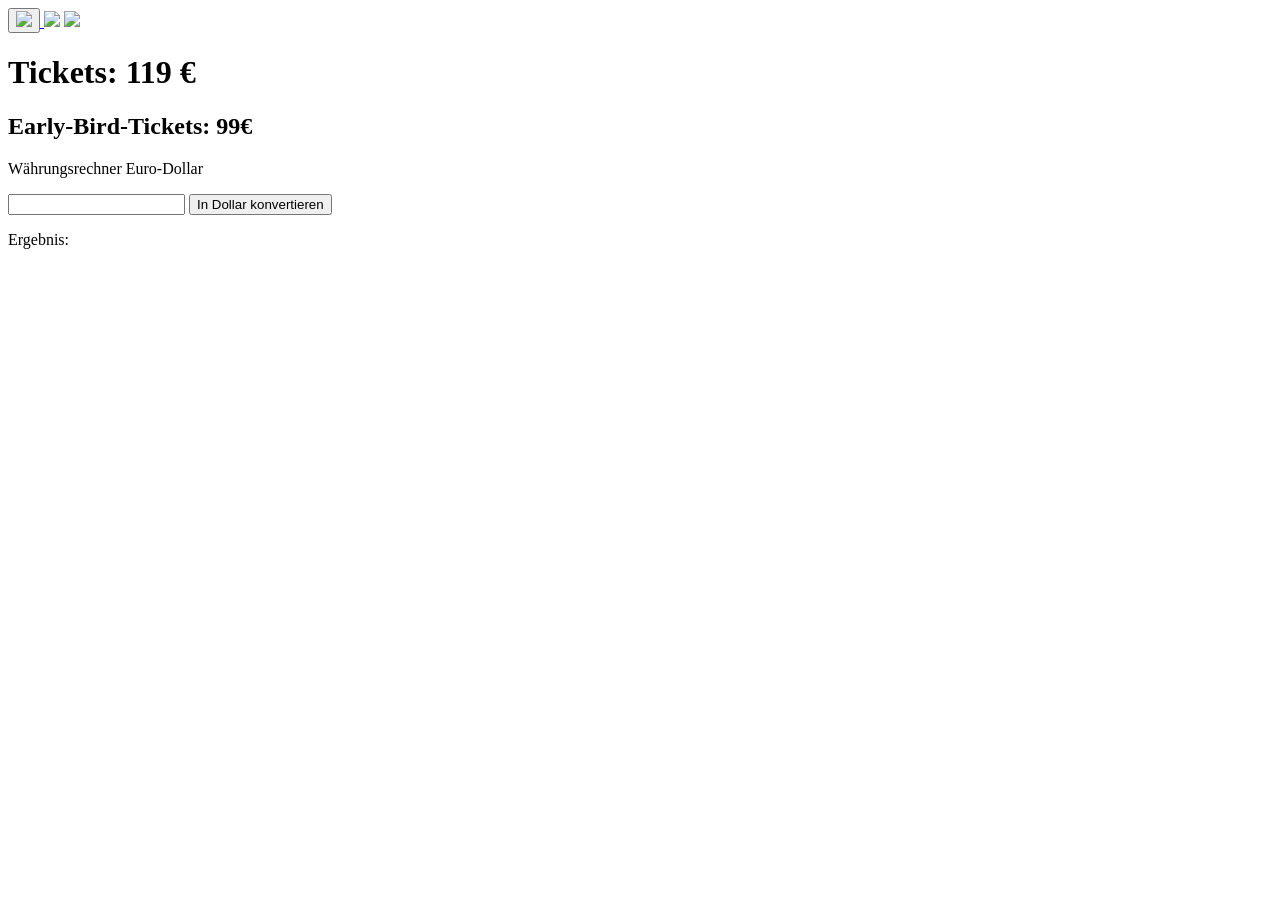
==== index2.html @ 8ade8029 "Copypaste1" ====
<!DOCTYPE html>
<html lang="en">
  <head>
    <title>Gamiversum - Tickets</title>
    <meta name="description" content="Tauch ein in spannende, neue Gaming-Welten und teile deine Begeisterung mit anderen Gleichgesinnten live vor Ort. Tauche ein in spannende, neue Gaming-Welten! Erlebe mitreißende Geschichten, atemberaubende Designs, faszinierende Kreaturen und Avatare, die euch ganz neue Horizonte eröffnen!">
    <link rel="stylesheet" href="main2.css">
    <script>
      console.log('script has been read')

      function convertToDollar() {
        const priceEuro = document.getElementById('euro').value

        const priceDollar = priceEuro * 1.0867

        document.getElementById('Dollar').innerText = priceDollar
      }

    </script>
  </head>

  <body>
    <div class="tickets-bilder">
      <a href="http://127.0.0.1:5500/index.html">
      <button class="return">
        <img class="logo1" src="./Image/gc-doodle-3-1692741957624.png">
      </button>
      </a>
      <img class="ticketbild" src="./Image/Gamescom-Tickets-1024x576-5933ce6e0627509f-1024x576-1358777952.jpg">
      <img class="ticketsmeme" src="./Image/giphy-1645329896.gif">
    </div>
    <div class="alltext">
      <h1>Tickets:     119 €</h1>
      <h2>Early-Bird-Tickets:      99€</h2>
      <p>Währungsrechner Euro-Dollar</p>
      <input id="euro" type="number">
      <button type="button" onclick="convertToDollar()">In Dollar konvertieren</button>
      <p>Ergebnis:</p>
      <div id="Dollar"></div>
    </div>
  </body>
</html>
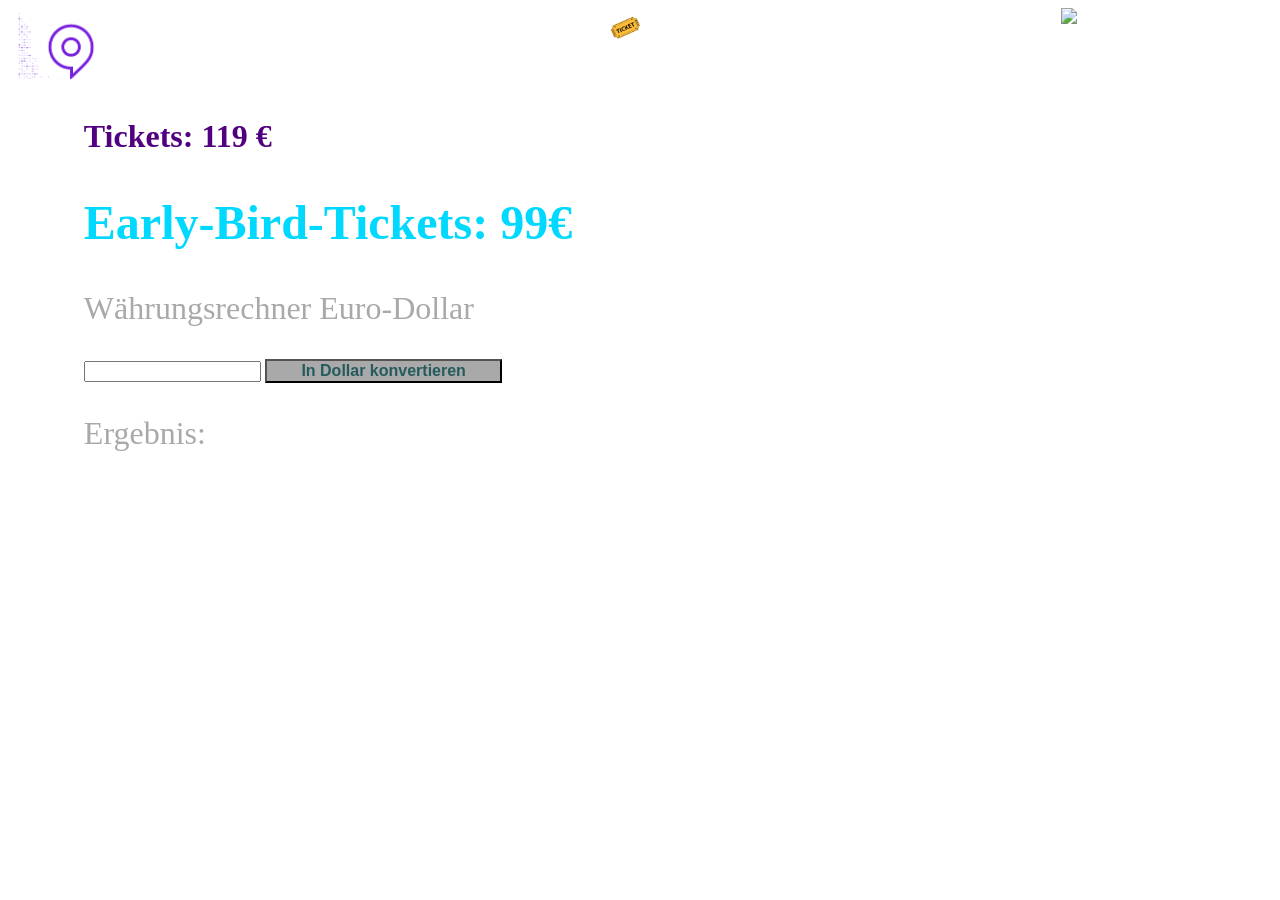
==== commit 674f0474: "firstdraft2.seite" ====
--- a/index2.html
+++ b/index2.html
@@ -1,8 +1,8 @@
 <!DOCTYPE html>
 <html lang="en">
   <head>
-    <title>Gamiversum - Tickets</title>
-    <meta name="description" content="Tauch ein in spannende, neue Gaming-Welten und teile deine Begeisterung mit anderen Gleichgesinnten live vor Ort. Tauche ein in spannende, neue Gaming-Welten! Erlebe mitreißende Geschichten, atemberaubende Designs, faszinierende Kreaturen und Avatare, die euch ganz neue Horizonte eröffnen!">
+    <title>Talli - Books</title>
+    <meta name="description" content="Tauche ein in spannende, neue Welten un. Erlebe mitreißende Geschichten, atemberaubende Designs, faszinierende Kreaturen und Avatare, die euch ganz neue Horizonte eröffnen!">
     <link rel="stylesheet" href="main2.css">
     <script>
       console.log('script has been read')
@@ -22,7 +22,7 @@
     <div class="tickets-bilder">
       <a href="http://127.0.0.1:5500/index.html">
       <button class="return">
-        <img class="logo1" src="./Image/gc-doodle-3-1692741957624.png">
+        <img class="logo1" src="./Image/gc-doodle-3-1692741957624.png" alt="Zurück">
       </button>
       </a>
       <img class="ticketbild" src="./Image/Gamescom-Tickets-1024x576-5933ce6e0627509f-1024x576-1358777952.jpg">
--- a/main2.css
+++ b/main2.css
@@ -0,0 +1,184 @@
+.tickets-bilder{
+    display:grid;
+    grid-template-columns:1fr 1fr 1fr;
+    grid-template-rows:1fr;
+    grid-template-areas:
+    'logo1 ticketmeme ticketbild';
+}
+
+.logo1{
+    grid-area:logo1;
+    width:100%;
+}
+
+.return{
+    background-color:white;
+    border:none;
+    width:70%;
+    height:80%;
+    @include center;
+    transition:.6s;
+    overflow:hidden;
+    &:focus{
+        outline:0;
+    }
+    &:before{
+        content:'';
+        display:block;
+        position:absolute;
+        background:white;
+        opacity:.5;
+        filter:blur(30px);
+        transform:translateX(-100px)  skewX(-15deg);
+    }
+    &:after{
+        content:'';
+        display:block;
+        position:absolute;
+        background:lightgrey;
+        opacity:0;
+        filter:blur(5px);
+        transform:translateX(-100px) skewX(-15deg);
+    }
+    &:hover{
+        background:lightgrey;
+        cursor:pointer;
+        &:before{
+            transform:translateX(300px)  skewX(-15deg);  
+            opacity:0.6;
+            transition:.7s;
+        }
+        &:after{
+            transform:translateX(300px) skewX(-15deg);  
+            opacity:1;
+            transition:.7s;
+        }
+    }
+}
+
+.ticketbild{
+    grid-area:ticketbild;
+    width:100%;
+    margin:0;
+}
+
+.ticketsmeme{
+    grid-area:ticketmeme;
+    width:50%;
+    padding-left:40%;
+}
+
+.alltext{
+    padding-left:6%;
+}
+
+h1{
+    color:rgb(81, 0, 128);
+    font-size:2rem;
+}
+
+h2{
+    color:rgb(0, 217, 255);
+    font-size:2rem;
+}
+
+p{
+    color:darkgrey;
+    font-size:2rem;
+}
+
+button{
+    font-weight:bold;
+    font-family:'Franklin Gothic Medium', 'Arial Narrow', Arial, sans-serif;
+    color:rgb(37, 91, 93);
+    background-color:darkgrey;
+    font-size:100%;
+    width:40%;
+    position:center;
+}
+
+@media screen and (min-width: 992px) {
+   .tickets-bilder{
+        display:grid;
+        grid-template-columns:1fr 1fr 1fr;
+        grid-template-rows:1fr;
+        grid-template-areas:
+        'logo1 ticketmeme ticketbild';
+    }
+    
+    .logo1{
+        grid-area:logo1;
+    }
+    
+    .return{
+        background-color:white;
+        width:30%;
+        border:none;
+        @include center;
+        transition:.6s;
+        overflow:hidden;
+        &:focus{
+            outline:0;
+        }
+        &:before{
+            content:'';
+            display:block;
+            position:absolute;
+            background:white;
+            opacity:.5;
+            filter:blur(30px);
+            transform:translateX(-100px)  skewX(-15deg);
+        }
+        &:after{
+            content:'';
+            display:block;
+            position:absolute;
+            background:lightgrey;
+            opacity:0;
+            filter:blur(5px);
+            transform:translateX(-100px) skewX(-15deg);
+        }
+        &:hover{
+            background:lightgrey;
+            cursor:pointer;
+            &:before{
+                transform:translateX(300px)  skewX(-15deg);  
+                opacity:0.6;
+                transition:.7s;
+            }
+            &:after{
+                transform:translateX(300px) skewX(-15deg);  
+                opacity:1;
+                transition:.7s;
+            }
+        }
+    }
+    
+    .ticketbild{
+        grid-area:ticketbild;
+        width:50%;
+        padding-left:50%;
+    }
+    
+    .ticketsmeme{
+        grid-area:ticketmeme;
+        width:20%;
+        padding-left:40%;
+    }
+    
+    h2{
+        font-size:3rem;
+    }
+    
+    h2{
+        font-size:3rem;
+    }
+
+    .alltext{
+        padding-left:6%;
+    }
+
+    button{
+        width:20%;
+    }
+}
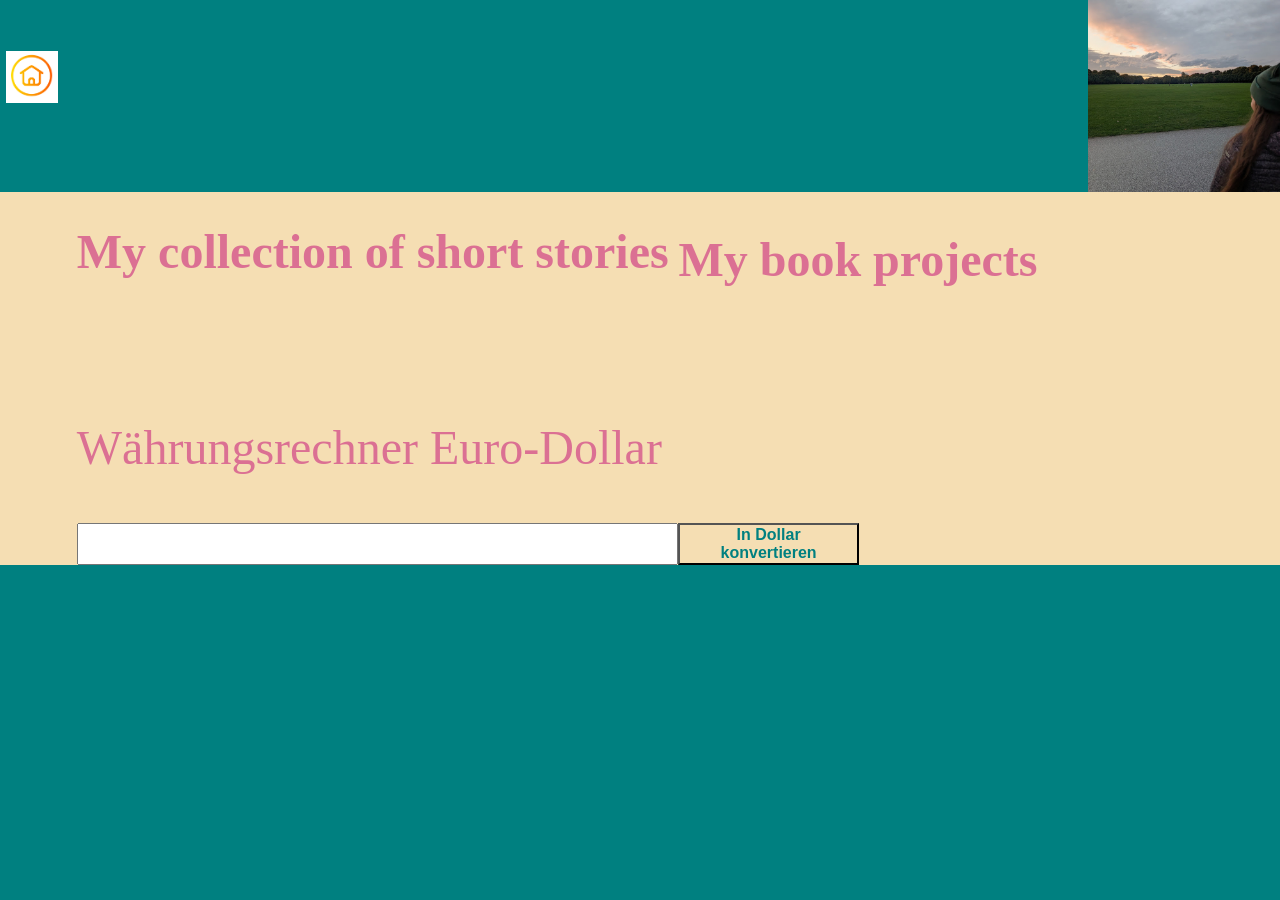
==== commit 19437517: "draft 17.08.2026" ====
--- a/index2.html
+++ b/index2.html
@@ -18,23 +18,21 @@
     </script>
   </head>
 
-  <body>
-    <div class="tickets-bilder">
-      <a href="http://127.0.0.1:5500/index.html">
+  <body class="body">
+    <div class="kopfzeile">
+      <a href="index.html">
       <button class="return">
-        <img class="logo1" src="./Image/gc-doodle-3-1692741957624.png" alt="Zurück">
+        <img class="logo1" src="./Image/return button.png" alt="Zurück">
       </button>
       </a>
-      <img class="ticketbild" src="./Image/Gamescom-Tickets-1024x576-5933ce6e0627509f-1024x576-1358777952.jpg">
-      <img class="ticketsmeme" src="./Image/giphy-1645329896.gif">
+      <img class="profile-picture" src="./Image/channels4_profile.jpg">
     </div>
     <div class="alltext">
-      <h1>Tickets:     119 €</h1>
-      <h2>Early-Bird-Tickets:      99€</h2>
-      <p>Währungsrechner Euro-Dollar</p>
+      <h1>My collection of short stories</h1>
+      <h2>My book projects</h2>
+      <p class="waehrungsrechner">Währungsrechner Euro-Dollar</p>
       <input id="euro" type="number">
       <button type="button" onclick="convertToDollar()">In Dollar konvertieren</button>
-      <p>Ergebnis:</p>
       <div id="Dollar"></div>
     </div>
   </body>
--- a/main2.css
+++ b/main2.css
@@ -1,9 +1,14 @@
-.tickets-bilder{
+.body{
+    margin:0;
+    background-color:teal;
+}
+
+.kopfzeile{
     display:grid;
-    grid-template-columns:1fr 1fr 1fr;
+    grid-template-columns:1fr 1fr;
     grid-template-rows:1fr;
     grid-template-areas:
-    'logo1 ticketmeme ticketbild';
+    'logo1 profile-picture';
 }
 
 .logo1{
@@ -12,10 +17,11 @@
 }
 
 .return{
-    background-color:white;
+    background-color:teal;
     border:none;
-    width:70%;
-    height:80%;
+    padding-top:8%;
+    padding-bottom:8%;
+    width:10%;
     @include center;
     transition:.6s;
     overflow:hidden;
@@ -26,7 +32,7 @@
         content:'';
         display:block;
         position:absolute;
-        background:white;
+        background:teal;
         opacity:.5;
         filter:blur(30px);
         transform:translateX(-100px)  skewX(-15deg);
@@ -35,13 +41,13 @@
         content:'';
         display:block;
         position:absolute;
-        background:lightgrey;
+        background:wheat;
         opacity:0;
         filter:blur(5px);
         transform:translateX(-100px) skewX(-15deg);
     }
     &:hover{
-        background:lightgrey;
+        background:wheat;
         cursor:pointer;
         &:before{
             transform:translateX(300px)  skewX(-15deg);  
@@ -56,64 +62,70 @@
     }
 }
 
-.ticketbild{
-    grid-area:ticketbild;
-    width:100%;
+.profile-picture{
+    width:30%;
     margin:0;
-}
-
-.ticketsmeme{
-    grid-area:ticketmeme;
-    width:50%;
-    padding-left:40%;
+    padding-left:70%;
 }
 
 .alltext{
+    display:grid;
+    grid-template-columns:1fr 1fr;
+    grid-template-rows:2fr;
+    grid-template-areas:
+    'short-stories book-projects';
     padding-left:6%;
+    background-color:wheat;
 }
 
 h1{
-    color:rgb(81, 0, 128);
+    grid-area:short-stories;
+    color:palevioletred;
     font-size:2rem;
+    font-weight:bold;
 }
 
 h2{
-    color:rgb(0, 217, 255);
+    grid-area:book-projects;
+    color:palevioletred;
     font-size:2rem;
-}
-
-p{
-    color:darkgrey;
+    font-weight:bold;
+}
+
+.waehrungsrechner{
+    grid-area:short-stories;
+    color:palevioletred;
     font-size:2rem;
+    padding-top:50%;
 }
 
 button{
     font-weight:bold;
     font-family:'Franklin Gothic Medium', 'Arial Narrow', Arial, sans-serif;
-    color:rgb(37, 91, 93);
-    background-color:darkgrey;
+    color:teal;
+    background-color:wheat;
     font-size:100%;
-    width:40%;
+    width:60%;
     position:center;
 }
 
 @media screen and (min-width: 992px) {
-   .tickets-bilder{
+   .kopfzeile{
         display:grid;
-        grid-template-columns:1fr 1fr 1fr;
+        grid-template-columns:1fr 1fr;
         grid-template-rows:1fr;
         grid-template-areas:
-        'logo1 ticketmeme ticketbild';
+        'logo1 profile-picture';
     }
     
     .logo1{
         grid-area:logo1;
+        width:100%;
     }
     
     .return{
-        background-color:white;
-        width:30%;
-        border:none;
+        background-color:teal;
+        position:relative;
         @include center;
         transition:.6s;
         overflow:hidden;
@@ -124,7 +136,7 @@
             content:'';
             display:block;
             position:absolute;
-            background:white;
+            background:teal;
             opacity:.5;
             filter:blur(30px);
             transform:translateX(-100px)  skewX(-15deg);
@@ -133,13 +145,13 @@
             content:'';
             display:block;
             position:absolute;
-            background:lightgrey;
+            background:wheat;
             opacity:0;
             filter:blur(5px);
             transform:translateX(-100px) skewX(-15deg);
         }
         &:hover{
-            background:lightgrey;
+            background:wheat;
             cursor:pointer;
             &:before{
                 transform:translateX(300px)  skewX(-15deg);  
@@ -154,31 +166,38 @@
         }
     }
     
-    .ticketbild{
-        grid-area:ticketbild;
-        width:50%;
-        padding-left:50%;
-    }
-    
-    .ticketsmeme{
-        grid-area:ticketmeme;
-        width:20%;
-        padding-left:40%;
+    .profile-picture{
+        grid-area:profile-picture;
+        width:30%;
+        padding-left:70%;
+    }
+    
+    .alltext{
+        display:grid;
+        grid-template-columns:1fr 1fr;
+        grid-template-rows:2fr;
+        grid-template-areas:
+        'short-stories book-projects';
+        padding-left:6%;
+    }
+
+    h1{
+        grid-area:short-stories;
+        font-size:3rem;
     }
     
     h2{
+        grid-area:book-projects;
         font-size:3rem;
     }
-    
-    h2{
+
+    .waehrungsrechner{
+        grid-area:short-stories;
         font-size:3rem;
-    }
-
-    .alltext{
-        padding-left:6%;
+        padding-top:30%;
     }
 
     button{
-        width:20%;
+        width:30%;
     }
 }
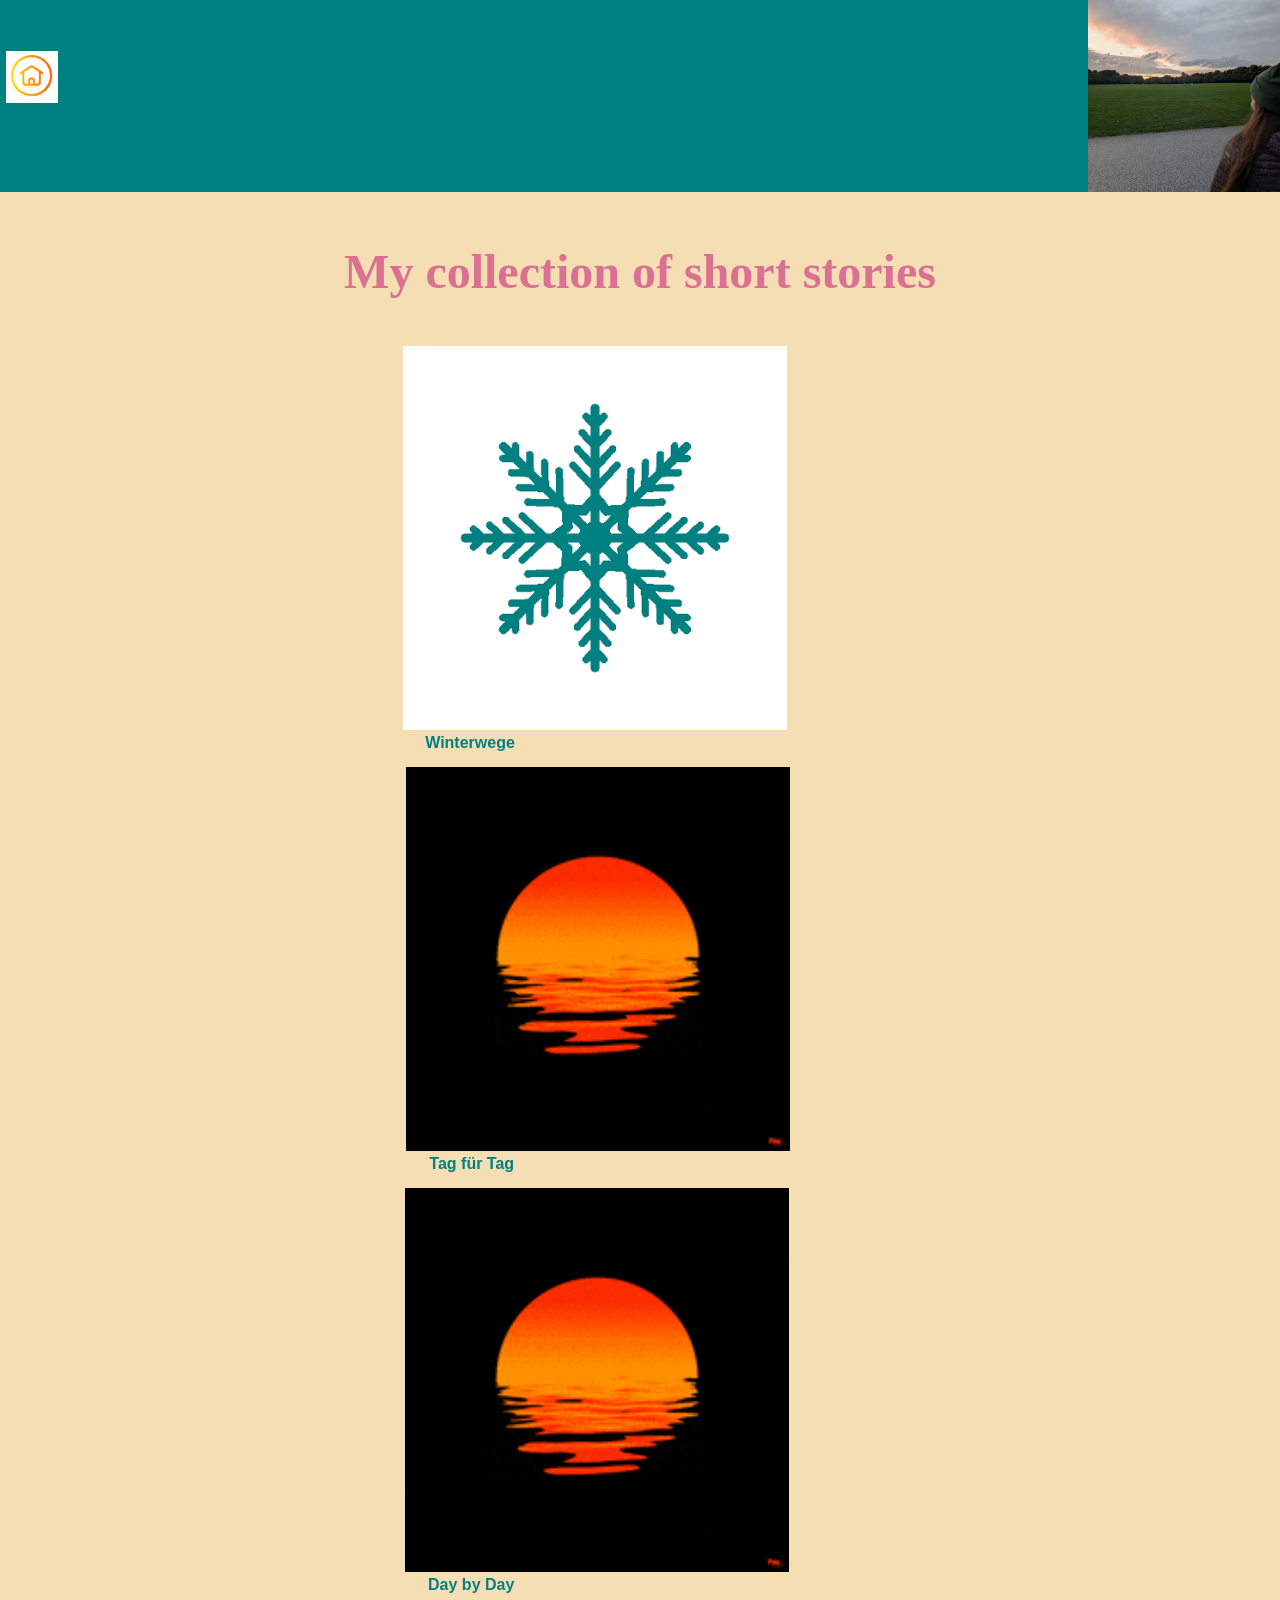
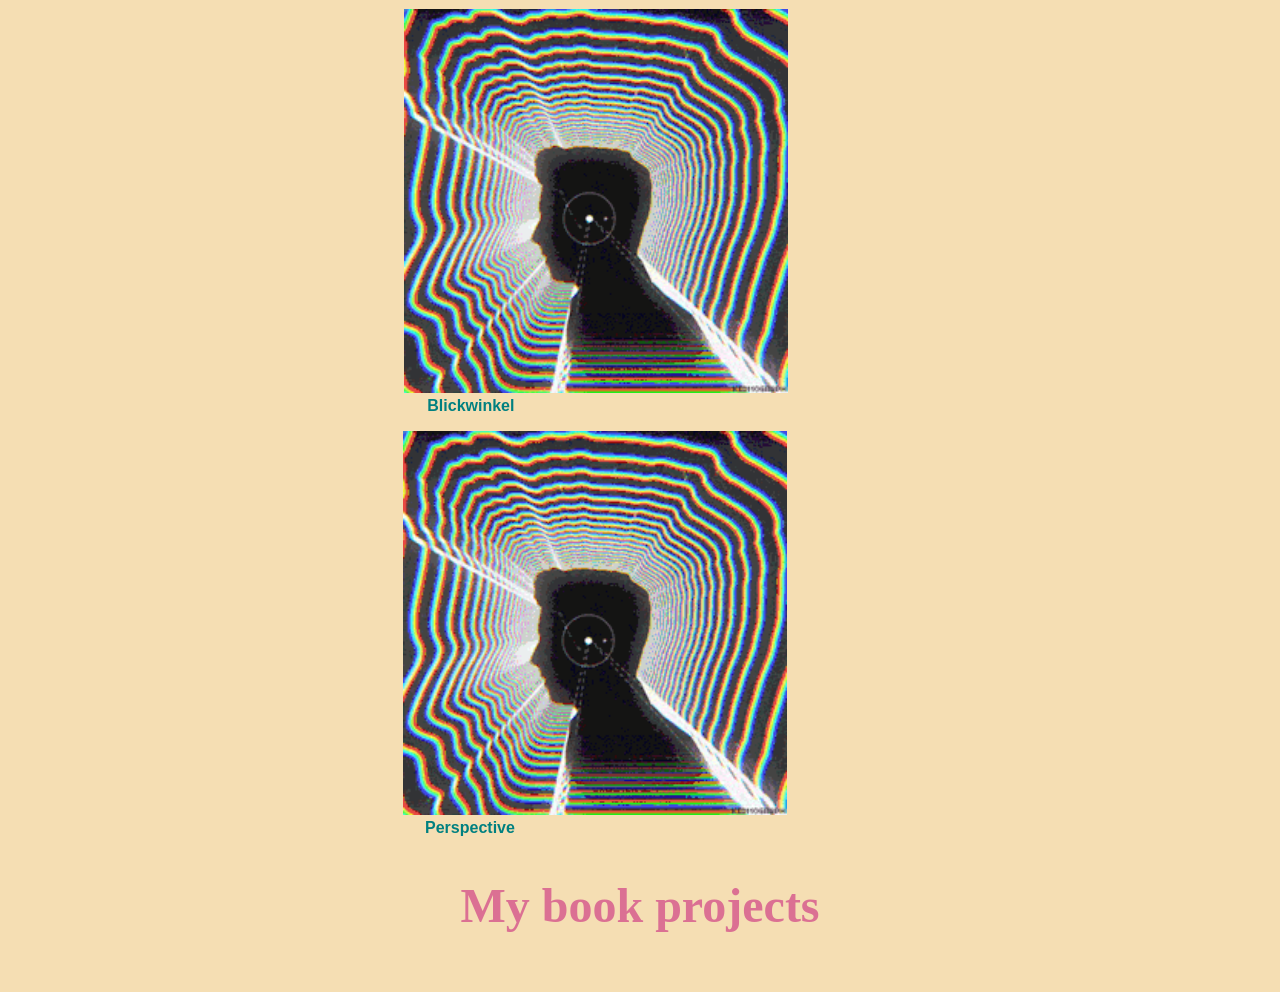
==== commit 784ce751: "shortstories eingefügt" ====
--- a/index2.html
+++ b/index2.html
@@ -27,13 +27,37 @@
       </a>
       <img class="profile-picture" src="./Image/channels4_profile.jpg">
     </div>
+    
     <div class="alltext">
       <h1>My collection of short stories</h1>
+      <a href="https://drive.google.com/file/d/1uZIT2A2rljPY1Xq_baOZIUYAIqMMT6lm/view?usp=drive_link">
+        <button class="shortstory1">
+          <img class="shortstory1-image" src="./Image/shortstory1.png" alt="Short Story 1">Winterwege
+        </button>
+      </a>
+      <a href="https://drive.google.com/file/d/1eL3qzi-Z3UPhNrvsHkeXFGfAfE3Vi2J5/view?usp=drive_link">
+        <button class="shortstory2DE">
+          <img class="shortstory2-image" src="./Image/shortstory2.gif" alt="Short Story 2 (DE)">Tag für Tag
+        </button>
+      </a>
+      <a href="https://drive.google.com/file/d/1y5CTHFZteNp39Sncxuavg9rS2oEmhSdW/view?usp=drive_link">
+        <button class="shortstory2EN">
+          <img class="shortstory2-image" src="./Image/shortstory2.gif" alt="Short Story 2 (EN)">Day by Day
+        </button>
+      </a>
+      <a href="https://drive.google.com/file/d/1KNfVNi5dF6m5Eu46D016pWD9QBrZ4m5J/view?usp=drive_link">
+        <button class="shortstory3DE">
+          <img class="shortstory3-image" src="./Image/shortstory3.gif" alt="Short Story 3 (DE)">Blickwinkel
+        </button>
+      </a>
+      <a href="https://drive.google.com/file/d/1Xquo7VzqVcMI3gehYv276aN4rlH5kahs/view?usp=drive_link">
+        <button class="shortstory3EN">
+          <img class="shortstory3-image" src="./Image/shortstory3.gif" alt="Short Story 3 (EN)">Perspective
+        </button>
+      </a>
+
       <h2>My book projects</h2>
-      <p class="waehrungsrechner">Währungsrechner Euro-Dollar</p>
-      <input id="euro" type="number">
-      <button type="button" onclick="convertToDollar()">In Dollar konvertieren</button>
-      <div id="Dollar"></div>
+
     </div>
   </body>
 </html>
--- a/main2.css
+++ b/main2.css
@@ -69,13 +69,30 @@
 }
 
 .alltext{
-    display:grid;
-    grid-template-columns:1fr 1fr;
-    grid-template-rows:2fr;
-    grid-template-areas:
-    'short-stories book-projects';
-    padding-left:6%;
+    display:flex;
+    flex-direction:column;
+    align-items:center;
+    padding:20px;
     background-color:wheat;
+    border:none;
+}
+
+.shortstory1-image{
+    width:45vw;
+    position:center;
+    padding-top:5%;
+}
+
+.shortstory2-image{
+    width:45vw;
+    position:center;
+    padding-top:5%;
+}
+
+.shortstory3-image{
+    width:45vw;
+    position:center;
+    padding-top:5%;
 }
 
 h1{
@@ -90,13 +107,6 @@
     color:palevioletred;
     font-size:2rem;
     font-weight:bold;
-}
-
-.waehrungsrechner{
-    grid-area:short-stories;
-    color:palevioletred;
-    font-size:2rem;
-    padding-top:50%;
 }
 
 button{
@@ -107,6 +117,7 @@
     font-size:100%;
     width:60%;
     position:center;
+    border:none;
 }
 
 @media screen and (min-width: 992px) {
@@ -173,12 +184,30 @@
     }
     
     .alltext{
-        display:grid;
-        grid-template-columns:1fr 1fr;
-        grid-template-rows:2fr;
-        grid-template-areas:
-        'short-stories book-projects';
-        padding-left:6%;
+        display:flex;
+        flex-direction:column;
+        align-items:center;
+        padding:20px;
+        background-color:wheat;
+        border:none;
+    }
+
+    .shortstory1-image{
+        width:30vw;
+        position:center;
+        padding-top:10%;
+    }
+
+    .shortstory2-image{
+        width:30vw;
+        position:center;
+        padding-top:10%;
+    }
+
+    .shortstory3-image{
+        width:30vw;
+        position:center;
+        padding-top:10%;
     }
 
     h1{
@@ -191,13 +220,8 @@
         font-size:3rem;
     }
 
-    .waehrungsrechner{
-        grid-area:short-stories;
-        font-size:3rem;
-        padding-top:30%;
-    }
-
     button{
         width:30%;
+        border:none;
     }
 }
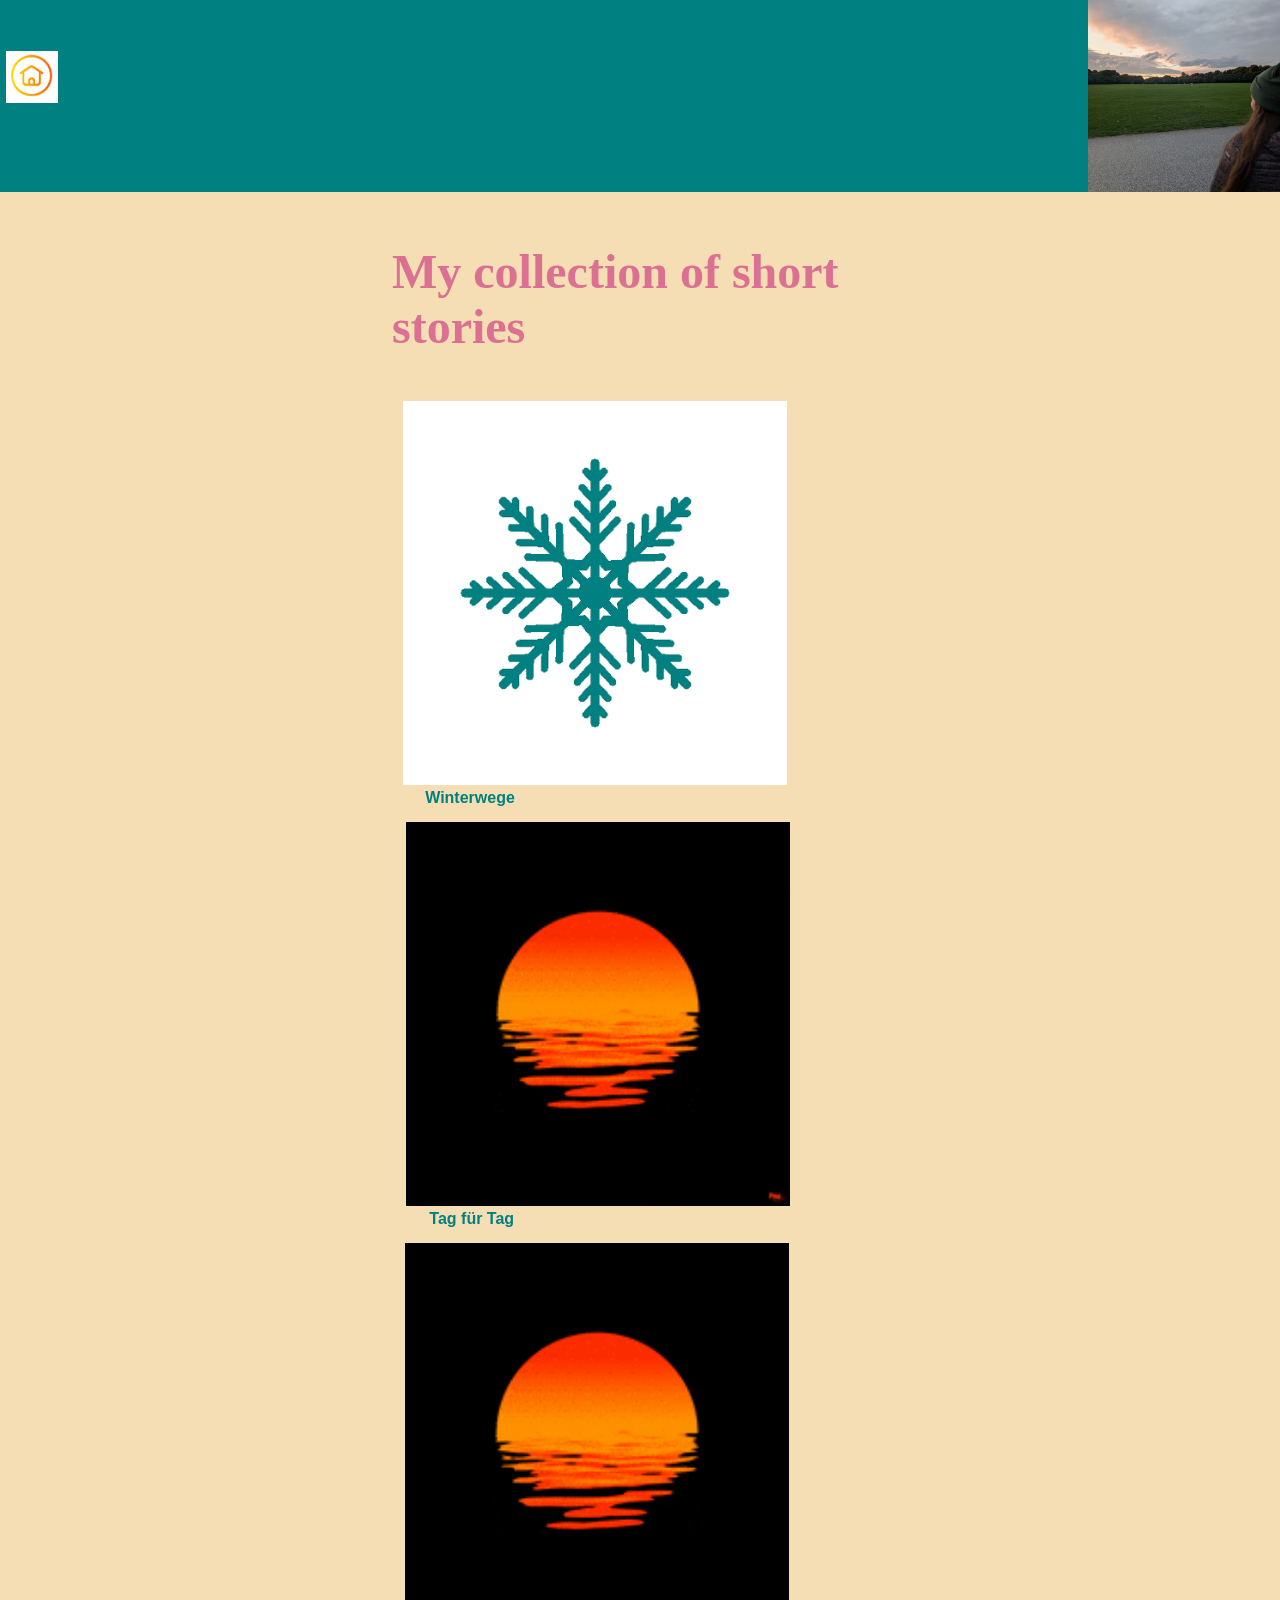
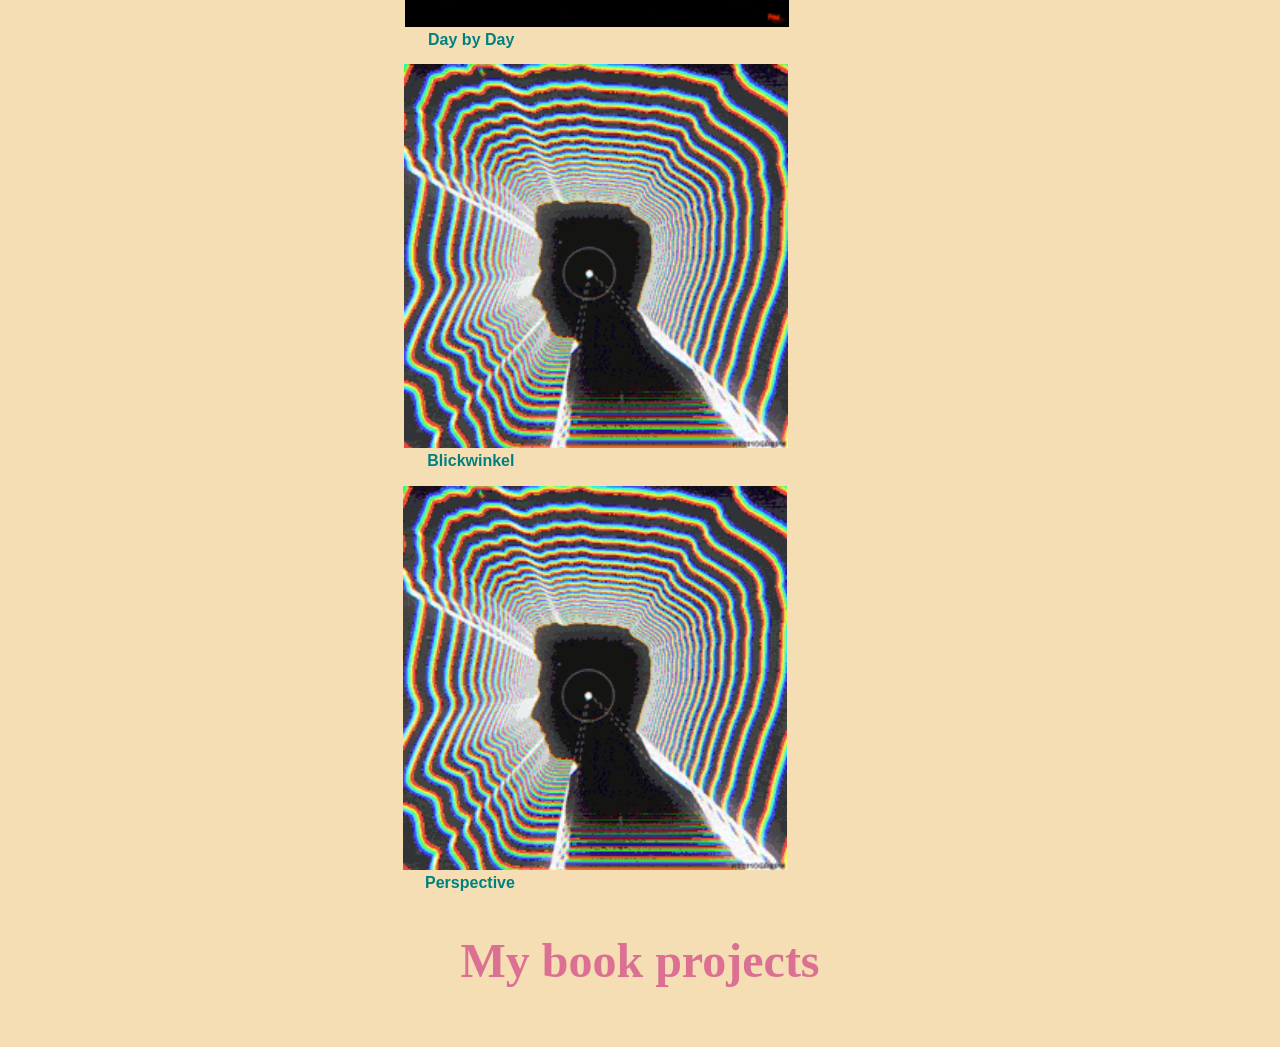
==== commit d262e5a8: "googleverifizierung" ====
--- a/index2.html
+++ b/index2.html
@@ -16,6 +16,7 @@
       }
 
     </script>
+    <meta name="google-site-verification" content="yCl61BJjie879u-YIIs1_SyvSubxY5yCtgfPxtvCNJY" />
   </head>
 
   <body class="body">
--- a/main2.css
+++ b/main2.css
@@ -96,17 +96,19 @@
 }
 
 h1{
-    grid-area:short-stories;
     color:palevioletred;
     font-size:2rem;
     font-weight:bold;
+    padding-left:20%;
+    padding-right:20%;
 }
 
 h2{
-    grid-area:book-projects;
     color:palevioletred;
     font-size:2rem;
     font-weight:bold;
+    padding-left:20%;
+    padding-right:20%;
 }
 
 button{
@@ -187,7 +189,6 @@
         display:flex;
         flex-direction:column;
         align-items:center;
-        padding:20px;
         background-color:wheat;
         border:none;
     }
@@ -211,13 +212,15 @@
     }
 
     h1{
-        grid-area:short-stories;
         font-size:3rem;
+        padding-left:30%;
+        padding-right:30%;
     }
     
     h2{
-        grid-area:book-projects;
         font-size:3rem;
+        padding-left:30%;
+        padding-right:30%;
     }
 
     button{
